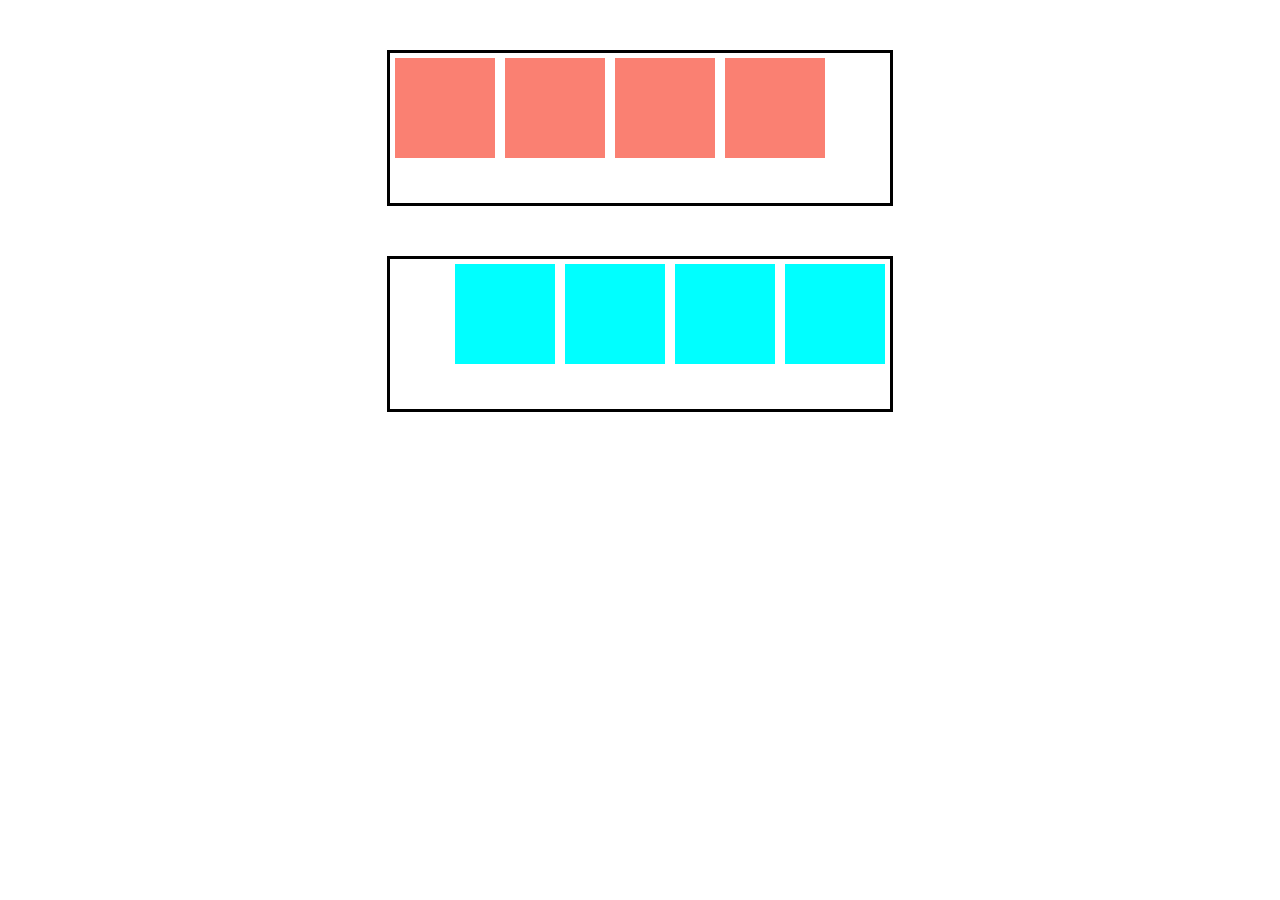
==== 3. justifyContent/index.html @ 6ba5919b "first upload" ====
<!DOCTYPE html>
<html lang="en">
<head>
    <meta charset="UTF-8">
    <meta name="viewport" content="width=device-width, initial-scale=1.0">
    <title>Justify Content</title>
    <link rel="stylesheet" href="style.css">
</head>
<body>
    <div class="flextStart">
        <div class="satu"></div>
        <div class="dua"></div>
        <div class="tiga"></div>
        <div class="empat"></div>
    </div>

    <div class="flextEnd">
        <div class="satu"></div>
        <div class="dua"></div>
        <div class="tiga"></div>
        <div class="empat"></div>
    </div>
</body>
</html>
---- 3. justifyContent/style.css ----
.flextStart {
    width: 500px;
    height: 150px;
    border: 3px solid black;
    display: flex;
    justify-content: flex-start;
    margin: 50px auto;
}

.flextStart div {
    height: 100px;
    width: 100px;
    background-color: salmon;
    margin: 5px;
}

.flextEnd {
    width: 500px;
    height: 150px;
    border: 3px solid black;
    margin: 50px auto;
    display: flex;
    justify-content: flex-end;
}

.flextEnd div {
    width: 100px;
    height: 100px;
    background-color: aqua;
    margin: 5px;
    justify-content: flex-end;
}
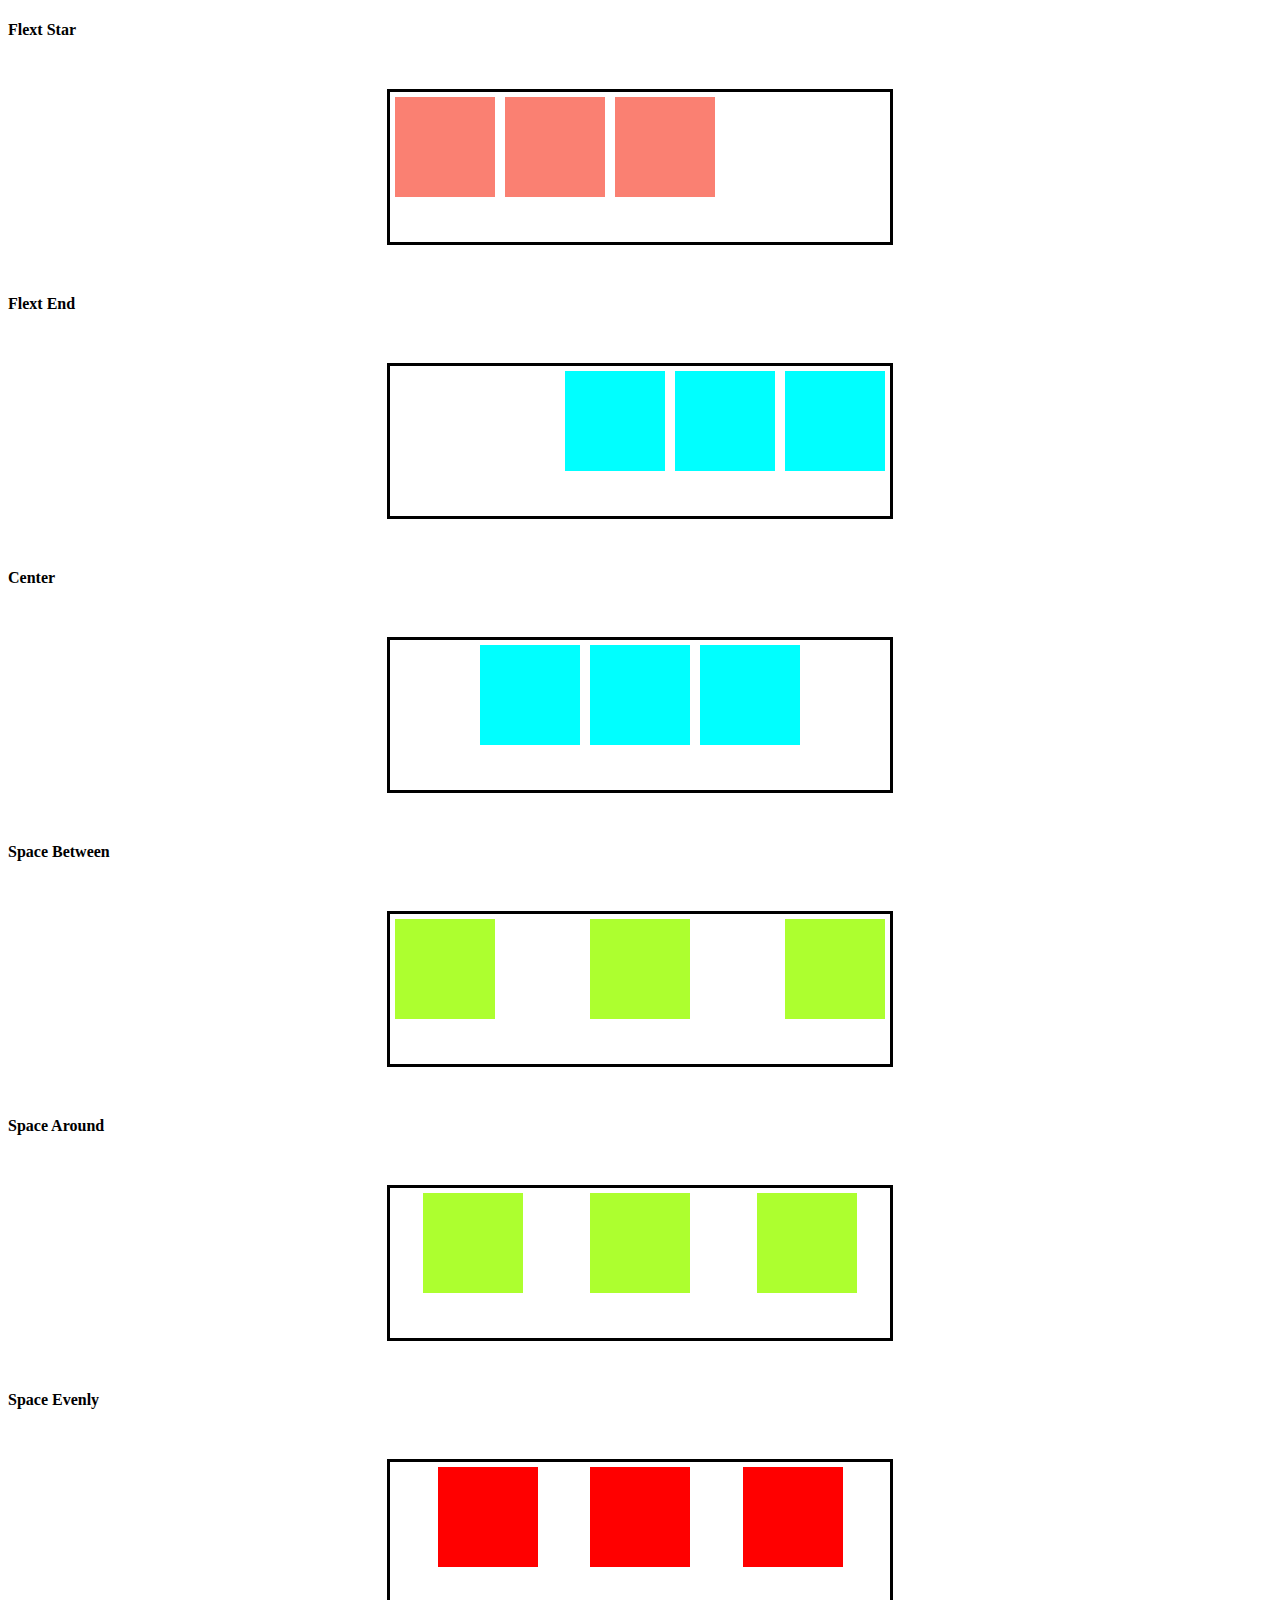
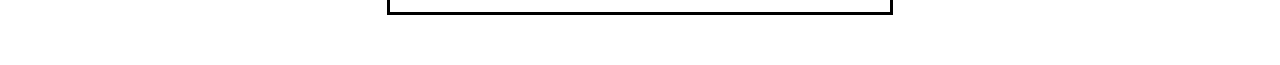
==== commit cda576f0: "align content" ====
--- a/3. justifyContent/index.html
+++ b/3. justifyContent/index.html
@@ -7,18 +7,45 @@
     <link rel="stylesheet" href="style.css">
 </head>
 <body>
+    <h4>Flext Star</h4>
     <div class="flextStart">
         <div class="satu"></div>
         <div class="dua"></div>
         <div class="tiga"></div>
-        <div class="empat"></div>
     </div>
 
+    <h4>Flext End</h4>
     <div class="flextEnd">
         <div class="satu"></div>
         <div class="dua"></div>
         <div class="tiga"></div>
-        <div class="empat"></div>
+    </div>
+
+    <h4>Center</h4>
+    <div class="center">
+        <div class="satu"></div>
+        <div class="dua"></div>
+        <div class="tiga"></div>
+    </div>
+
+    <h4>Space Between</h4>
+    <div class="spacebetween">
+        <div class="satu"></div>
+        <div class="dua"></div>
+        <div class="tiga"></div>
+    </div>
+
+    <h4>Space Around</h4>
+    <div class="spacearound">
+        <div class="satu"></div>
+        <div class="dua"></div>
+        <div class="tiga"></div>
+    </div>
+    <h4>Space Evenly</h4>
+    <div class="spaceevenly">
+        <div class="satu"></div>
+        <div class="dua"></div>
+        <div class="tiga"></div>
     </div>
 </body>
 </html>--- a/3. justifyContent/style.css
+++ b/3. justifyContent/style.css
@@ -28,5 +28,68 @@
     height: 100px;
     background-color: aqua;
     margin: 5px;
-    justify-content: flex-end;
+}
+
+.center {
+    width: 500px;
+    height: 150px;
+    border: 3px solid black;
+    margin: 50px auto;
+    display: flex;
+    justify-content: center;
+}
+
+.center div {
+    width: 100px;
+    height: 100px;
+    background-color: aqua;
+    margin: 5px;
+}
+
+.spacebetween {
+    width: 500px;
+    height: 150px;
+    border: 3px solid black;
+    margin: 50px auto;
+    display: flex;
+    justify-content: space-between;
+}
+
+.spacebetween div {
+    width: 100px;
+    height: 100px;
+    background-color: greenyellow;
+    margin: 5px;
+}
+
+.spacearound {
+    width: 500px;
+    height: 150px;
+    border: 3px solid black;
+    margin: 50px auto;
+    display: flex;
+    justify-content: space-around;
+}
+
+.spacearound div {
+    width: 100px;
+    height: 100px;
+    background-color: greenyellow;
+    margin: 5px;
+}
+
+.spaceevenly {
+    width: 500px;
+    height: 150px;
+    border: 3px solid black;
+    margin: 50px auto;
+    display: flex;
+    justify-content: space-evenly;
+}
+
+.spaceevenly div {
+    width: 100px;
+    height: 100px;
+    background-color: red;
+    margin: 5px;
 }